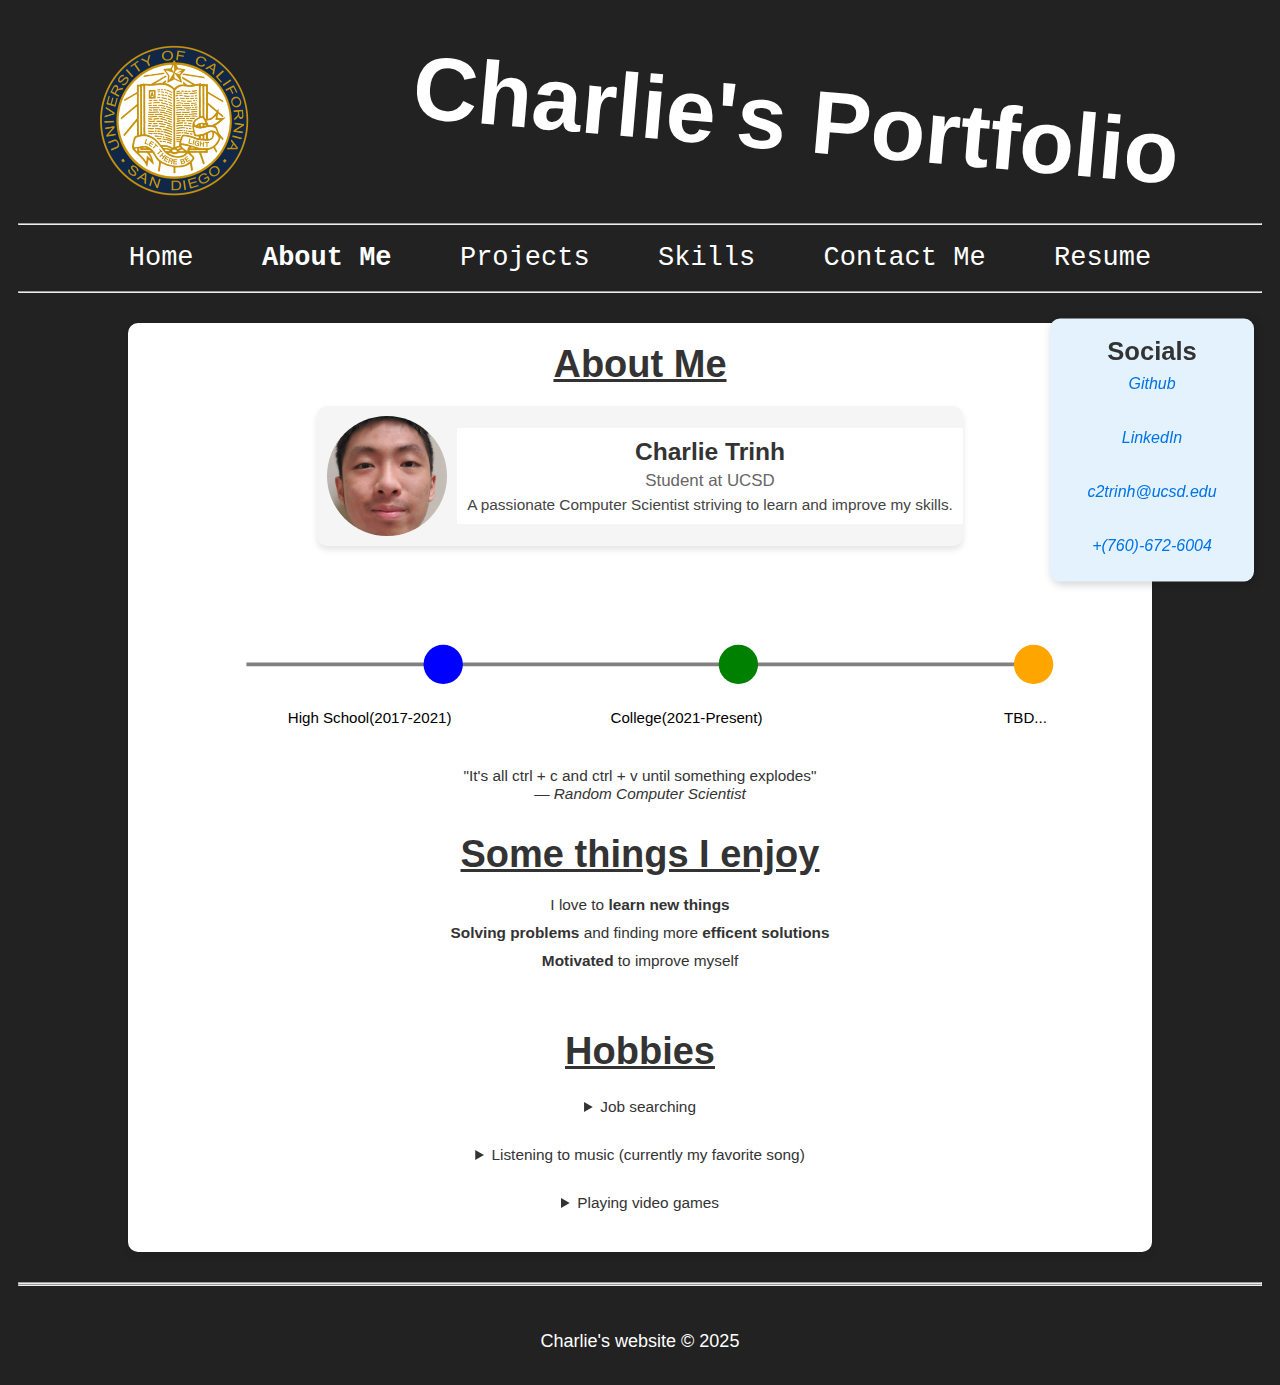
==== html/aboutme.html @ 3824444c "copied hw3 stuff to hw4 repo" ====
<!DOCTYPE html>
<html lang="en">
<head>
    <meta charset="UTF-8">
    <meta name="viewport" content="width=device-width, initial-scale=1">
    <meta name="description" content="Charlie's personal portfolio">
    <meta name="author" content="Charlie Trinh">
    <meta name="keywords" content="portfolio, Charlie Trinh, web developer, projects, skills">
    <title>Charlie's Portfolio</title>
    <link rel="icon" href="/assets/computer-icon.png">
    <link rel="stylesheet" href="/css/profile-card.css">
    <link rel="stylesheet" href="/css/stylesheet_main.css">
    <link rel="stylesheet" href="/css/aboutme.css">
</head>

<body>

    <!-- noscript to make sure that if JS isnt enable, it reminds the viewer -->
    <noscript>
        <p>Your browser does not support JavaScript or it is disabled. Please enable JavaScript to view interactive content.</p>
      </noscript>


    <section id="top">
    <!-- UCSD logo and some backup images incase if one doesnt load -->
    <picture>
        <source srcset="/assets/UCSD-logo.svg.png" type="image/png">
        <source srcset="/assets/UCSD-logo.jpeg" type="image/jpeg">
        <img src="/assets/UCSD-logo.svg.png" alt="Image of UCSD logo" width="150" height="150">
    </picture>

        <!-- title of my site -->
        <header>
            <h1>Charlie's Portfolio</h1>
          </header>

</section>

    <hr>

    <!-- nav bar so we can navigate through each page -->
    <nav>
        <ul>
          <li><a href="/index.html">Home</a></li>
          <li><a href="/html/aboutme.html"><b>About Me</b></a></li>
          <li><a href="/html/projects.html">Projects</a></li>
          <li><a href="/html/skills.html">Skills</a></li>
          <li><a href="/html/contactme.html">Contact Me</a></li>
          <li><a href="/assets/Resume-Charlie-Trinh.pdf" target="_blank">Resume</a></li>
        </ul>
      </nav>

      <hr>
    
    <!-- main content of this page -->
    <main>
        <h2><u>About Me</u></h2>

        <!-- use a custom html tag called profile-card to make the css profile card for myself -->
        <section class="profile">
            <profile-card>
            <div class="profile-content">
                <img src="/assets/Charlie's-pic.jpg" alt="Profile Picture" class="profile-img">
                <div class="profile-info">
                <h2 class="name">Charlie Trinh</h2>
                <p class="title">Student at UCSD</p>
                <p class="bio">A passionate Computer Scientist striving to learn and improve my skills.</p>
                </div>
            </div>
            </profile-card>
    
        </section>

        <!-- use svg to create a timeline of my education -->
        <div class="Timeline">
            <svg viewBox="0 0 500 100" preserveAspectRatio="xMidYMid meet" style="width: 100%; height: auto;">
                <!-- Timeline Line -->
                <line x1="50" y1="50" x2="450" y2="50" stroke="gray" stroke-width="2"/>
            
                <!-- Milestones -->
                <circle cx="150" cy="50" r="10" fill="blue"/>
                <circle cx="300" cy="50" r="10" fill="green"/>
                <circle cx="450" cy="50" r="10" fill="orange"/>
            
                <!-- Labels -->
                <text x="71" y="80" font-family="Arial" font-size="14" fill="black">High School(2017-2021)</text>
                <text x="235" y="80" font-family="Arial" font-size="14" fill="black">College(2021-Present)</text>
                <text x="435" y="80" font-family="Arial" font-size="14" fill="black">TBD...</text>
            </svg>
        </div>

        <!-- used blockquote tag to write out this code as well as kbd tag to type out keyboard presses -->
        <blockquote>
            <p>"It's all <kbd>ctrl</kbd> + <kbd>c</kbd> and <kbd>ctrl</kbd> + <kbd>v</kbd> until something explodes"</p>
            <cite>— Random Computer Scientist</cite>
        </blockquote>

        <!-- section to talk about my personality -->
        <section class="Enjoyments">
            <h2><u>Some things I enjoy</u></h2>
            <ul>
                <li><p>I love to <strong>learn new things</strong></p></li>
                <li><p><strong>Solving problems</strong> and finding more <strong>efficent solutions</strong></p></li>
                <li><p><strong>Motivated</strong> to improve myself</p></li>
            </ul>
        </section>

        <!-- section to talk about my hobbies -->
        <section class="Hobbies">
            <h2><u>Hobbies</u></h2>
            <details>
                <summary>Job searching</summary>
                <div class="details-content">
                    <p>Still looking!</p>
                </div>
            </details>
        
            <details>
                <summary>Listening to music (currently my favorite song)</summary>
                <div class="details-content">
                    <iframe src="https://open.spotify.com/embed/track/30oddeV4b75MDQ6JvkAXCW?utm_source=generator" frameborder="0" allowfullscreen=""></iframe>
                </div>
            </details>
        
            <details>
                <summary>Playing video games</summary>
                <div class="details-content">
                    <p>Final Fantasy</p>
                    <p class="minecraft">Minecraft</p>
                </div>
            </details>
        </section>
    </main>
    <hr>


                <!-- separate content from main -->
                <aside>
                    <h2>Socials</h2>
                    <address>
                      <a href="https://github.com/Charlitoes" target="_blank">Github</a>
                      <br>
                      <a href="https://www.linkedin.com/in/charlie-trinh/" target="_blank">LinkedIn</a>
                      <br>
                      <a href="mailto:c2trinh@ucsd.edu">c2trinh@ucsd.edu</a>
                      <br>
                      <a href="tel:+7606726004">+(760)-672-6004</a>
                    </address>
                  </aside>
            
                  <hr>
    <footer>
        <p>Charlie's website © 2025</p>
    </footer>

</body>

</html>
---- css/profile-card.css ----
profile-card {
    display: block;
    margin: 20px;
    font-family: Arial, sans-serif;
  }
  
  profile-card .profile-content {
    display: flex;
    align-items: center;
    background-color: #f5f5f5;
    border-radius: 10px;
    overflow: hidden;
    box-shadow: 0 4px 6px rgba(0, 0, 0, 0.1);
  }
  
  profile-card .profile-img {
    width: 120px;
    height: 120px;
    border-radius: 50%;
    object-fit: cover;
    margin: 10px;
  }
  
  profile-card .profile-info {
    padding: 10px;
  }
  
  profile-card .name {
    margin: 0;
    font-size: 1.6em;
    color: #333;
  }
  
  profile-card .title {
    margin: 5px 0;
    font-size: 1.1em;
    color: #666;
  }
  
  profile-card .bio {
    font-size: 1em;
    color: #444;
  }
---- css/stylesheet_main.css ----
/* Global Variables */
:root {
    --primary-color: #0073e6;
    --secondary-color: #ff6600;
    --background-color: #f5f5f5;
    --text-color: #333;
    --font-family: 'Arial', sans-serif;
    --nav-link-color: black;
    --nav-link-hover: purple;
    --card-background: white;
    --card-shadow: rgba(0, 0, 0, 0.1);
    --code-background: #333;
    --code-text: #fff;
    --sidebar-background: #e3f2fd;
}

/* global styles */
* {
    margin: 0;
    padding: 0;
    box-sizing: border-box;
    font-family: var(--font-family, sans-serif);
    background-color: #222;
}

body {
    background-color: #222;
    color: var(--text-color,#333);
    text-align: center;
    padding: 2vh;
    font-size: 1.2vw;

}

/* header style */
section#top header{
    font-size: 3.5vw;
    display: flex;
    justify-content: center;
    align-items: center; 
    color: white;
    transform: rotate(5deg);
}

section#top{
    font-size: 3.5vw;
    display: flex;
    justify-content: space-around;
    align-items: center; 
}


/* UCSD Logo */
picture img {
    display: block;
    margin: 3vh auto;
    max-width: 15vw; /* Scales with viewport width */
    height: auto;
}

/* nav bar */
nav {
    padding: 2vh 0;
    display: flex;
    justify-content: center; 

    ul {
        list-style: none;
        display: flex;
        justify-content: center; 
        gap: 3vw;
        flex-wrap: wrap; 

        li {
            display: inline-block;

            a {
                text-decoration: none;
                font-family: "Lucida Console", "Courier New", monospace;
                color: var(--nav-link-color, black);
                font-size: 3vh;
                padding: 10px 15px;
                transition: 0.3s ease-in-out;
                color: white;

                b {
                    font-family: "Lucida Console", "Courier New", monospace;
                }

                &:hover {
                    color: var(--nav-link-hover, (in oklab, red 50%, blue 50%)); /* Change color on hover */   
                }
            }
        }
    }
}


/* main content*/
main {
    max-width: 1024px;
    margin: 30px auto;
    background: var(--card-background, white);
    padding: 20px;
    border-radius: 10px;
    box-shadow: 0 4px 10px var(--card-shadow, (0, 0, 0, 0.1));
}

hgroup {
    background-color: var(--background-color, white);

    * {
        background-color: var(--background-color, white);
    }

    h1 {
        font-size: 38px;
        margin-bottom: 10px;
        background-color: var(--background-color, white);
    }

    p {
        font-size: 28px;
        padding: 10px;
        background-color: var(--background-color, white);
    }
}

/* Code Block */
pre {
    background-color: var(--code-background, #333);
    color: var(--code-text, #fff);
    padding: 10px;
    border-radius: 5px;
    font-size: 24px;
    overflow-x: auto;
    text-align: left;
    code {
        background-color: var(--code-background, #333);
    }
}
/* Sidebar */
@keyframes slideInSidebar {
    from {
        transform: translateY(-50%) translateX(100%);
        opacity: 0;
    }
    to {
        transform: translateY(-50%) translateX(0);
        opacity: 1;
    }
}

aside {
    position: fixed; /* Sticks to the side */
    right: 2vw;
    top: 50%;
    transform: translateY(-50%);
    width: 16vw;
    background: var(--sidebar-background, #e3f2fd);
    padding: 2vh;
    border-radius: 10px;
    box-shadow: 2px 2px 10px rgba(0, 0, 0, 0.2);
    text-align: center;
    animation: slideInSidebar 0.8s ease-out;

    h2 {
        font-size: 2vw;
        margin-bottom: 1vh;
        color: var(--text-color, #222);
        background: var(--sidebar-background, #e3f2fd);
    }
}

address {
    background: var(--sidebar-background, #e3f2fd);

    a {
        display: block;
        color: var(--primary-color, #0073e6);
        font-size: 1.25vw;
        margin: 1vh 0;
        text-decoration: none;
        transition: color 0.3s;
        background: var(--sidebar-background, #e3f2fd);

        &:hover {
            color: var(--secondary-color, color(display-p3 1 0.5 0));
        }
    }
}

/* Footer */
footer {
    padding: 15px;
    margin-top: 30px;
    font-size: 18px;
    border-radius: 5px;
    color: white;
}

/* Media Queries for Mobile Screens */
@media (max-width: 768px) {
    section#top header{
        font-size: 7.5vw;
    }

    body {
        font-size: 3vw; /* Increase font size for readability */
    }

    nav ul {
        flex-direction: column;
        align-items: center;
        gap: 2vh;
    }

    main {
        width: 90vw; /* Expand content width */
        padding: 5vw;
    }

    picture img {
        max-width: 30vw; /* Scale UCSD logo properly */
    }

    address a {
        font-size: 4vw;
    }

    footer {
        font-size: 2.5vw;
    }


    hgroup h1 {
        font-size: 6vw;
    }
    
    hgroup p {
        font-size: 4vw;

    }
    
    /* Code Block */
    pre {
        font-size: 3vw;
    }

    aside {
        position: static; /* Default positioning */
        width: 75%; /* Full width for mobile */
        margin: 20px auto; /* Centers it */
        text-align: center; /* Aligns content */
        margin-top: 40dvw;
        h2{
            font-size: 6vw;
        }
    }
}

/* tablet/laptop breakpoint */
@media (min-width: 768px) and (max-width: 1024px) {

    address a {
        font-size: 3vw;
    }
    aside {
        position: static; /* Default positioning */
        width: 75%; /* Full width for mobile */
        margin: 20px auto; /* Centers it */
        text-align: center; /* Aligns content */
        margin-top: 40dvw;
        h2{
            font-size: 5vw;
        }
    }
}
---- css/aboutme.css ----
main *{
    background-color: white;
}

h2 {
    font-size: 38px;
}

.profile{
    display: flex;
    justify-content: center;
}

.Timeline svg {
    width: 100%;   /* Makes the SVG responsive, scaling to 100% of its container's width */
    height: auto;  /* Maintains aspect ratio of the SVG */
}

.Timeline text {
    font-size: .6vw; /* Scale text size based on viewport width */
}

/* style for what I enjoy doing */
.Enjoyments {
    padding: 30px;
    margin-bottom: 20px;
    font-size: 1.2vw;

    h2 {
        margin-bottom: 20px;
    }

    ul {
        list-style-type: none;
        padding-left: 0;

        li {
            margin-bottom: 10px;
        }
    }
}

.Hobbies {
    display: flex;
    flex-direction: column;

    h2 {
        margin-bottom: 15px;
    }

    details {
        padding: 10px;
        margin: 0;

        summary {
            padding-bottom: 10px;
        }

        p.minecraft:hover {
            color: green;
        }
    }

    iframe {
        margin: 0;
        padding: 0;
        border: none;
        border-radius: 12px;   
        width: 50%; 
        height: 152px;
    }
}

/* Media Queries for Mobile Screens */
@media (max-width: 767px) {
    h2 {
        font-size: 6vw;
    }
    
    .Timeline text {
        font-size: 3.5vw; /* Scale text size based on viewport width */
    }

    .Enjoyments{
        font-size: 5vw;
    }

    .Hobbies{
        font-size: 5vw;
    }

    .Hobbies iframe{
        border-radius: 10px;   
        width: 100%; 
        height: 100px;
    }
    

}

/* tablet/laptop breakpoint */
@media (min-width: 768px) and (max-width: 1024px) {
    .Timeline text {
        font-size: 1.25vw; /* Scale text size based on viewport width */
    }

    .Enjoyments{
        font-size: 4vw;
    }

    .Hobbies{
        font-size: 4vw;
    }

    blockquote{
        font-size: 3vw;
    }
    
    .profile{
        display: flex;
        justify-content: center;
    }

    h2{
        font-size: 5vw;
    }
    .profile h2.name{
        font-size: 4vw;
    }

    .profile p{
        font-size: 2.75vw;
    }

    .Hobbies iframe {
        margin: 0;
        padding: 0;
        border: none;
        height: 150px;
        width: 300px;
    }
}
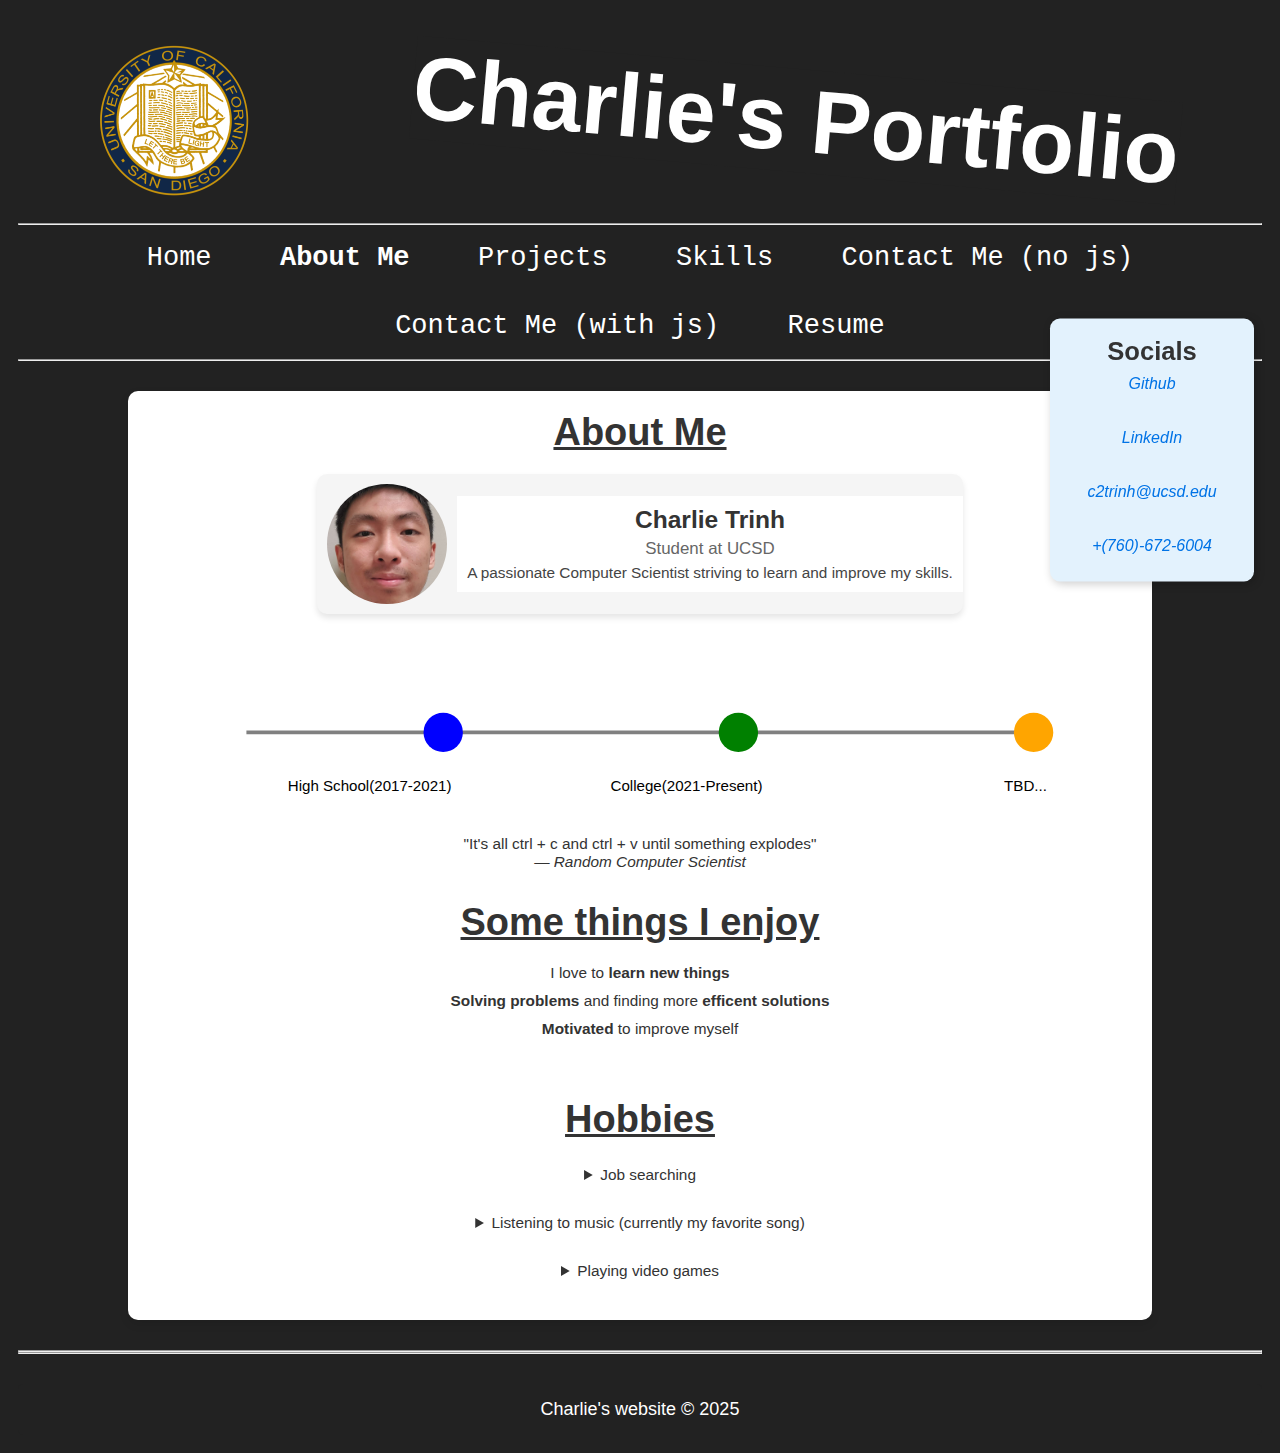
==== commit 040753ed: "fulfulled part 2 & some of part 3 requirements" ====
--- a/html/aboutme.html
+++ b/html/aboutme.html
@@ -45,7 +45,8 @@
           <li><a href="/html/aboutme.html"><b>About Me</b></a></li>
           <li><a href="/html/projects.html">Projects</a></li>
           <li><a href="/html/skills.html">Skills</a></li>
-          <li><a href="/html/contactme.html">Contact Me</a></li>
+          <li><a href="/html/form-no-js.html">Contact Me (no js)</a></li>
+          <li><a href="/html/form-js.html">Contact Me (with js)</a></li>
           <li><a href="/assets/Resume-Charlie-Trinh.pdf" target="_blank">Resume</a></li>
         </ul>
       </nav>
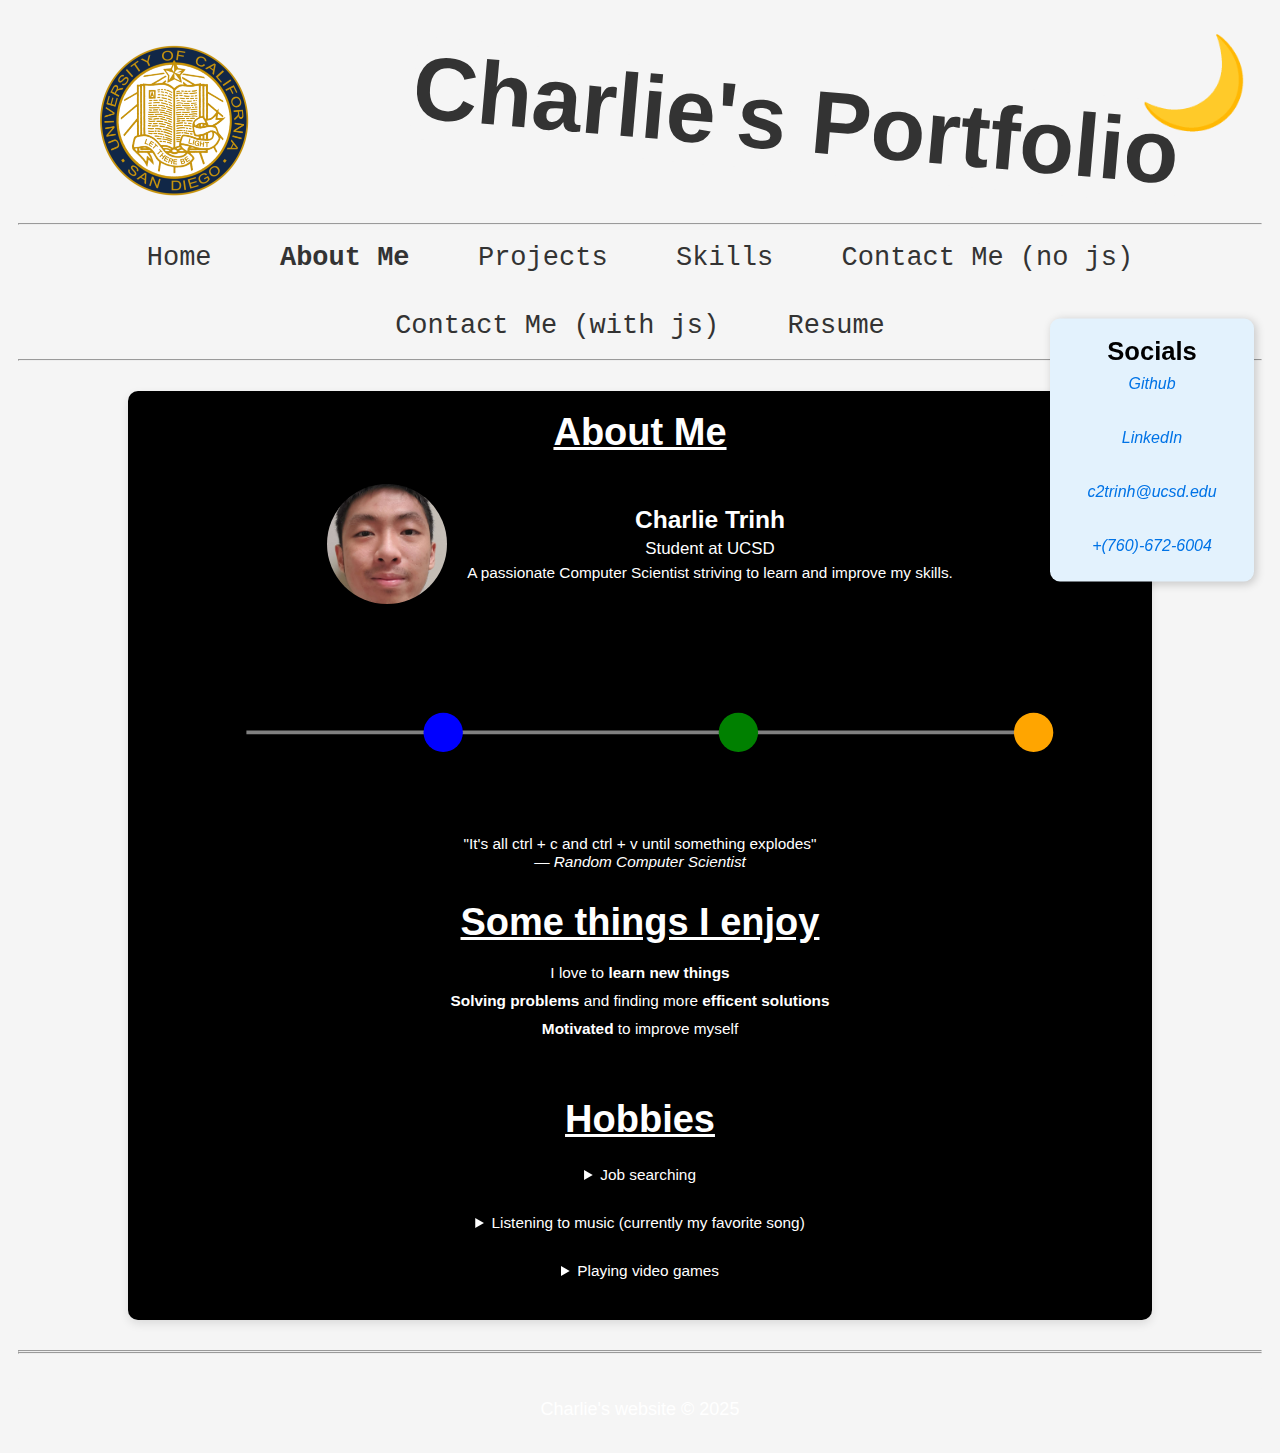
==== commit 7cfcab59: "implemented a dark light toggle button and updated css to account for this toggle" ====
--- a/html/aboutme.html
+++ b/html/aboutme.html
@@ -20,8 +20,11 @@
         <p>Your browser does not support JavaScript or it is disabled. Please enable JavaScript to view interactive content.</p>
       </noscript>
 
+    <section id="top">
 
-    <section id="top">
+            <!-- dark light toggle button -->
+    <button id="themeToggle" class="theme-toggle-button" aria-label="Toggle theme">🌙</button>
+    
     <!-- UCSD logo and some backup images incase if one doesnt load -->
     <picture>
         <source srcset="/assets/UCSD-logo.svg.png" type="image/png">
@@ -154,6 +157,7 @@
         <p>Charlie's website © 2025</p>
     </footer>
 
+    <script src="/js/dark-light-mode.js"></script>
 </body>
 
 </html>--- a/css/profile-card.css
+++ b/css/profile-card.css
@@ -1,16 +1,42 @@
+/* Global Variables */
+:root {
+  --primary-color: #0073e6;
+  --secondary-color: #ff6600;
+  --background-color: #f5f5f5;
+  --text-color: #333;
+  --font-family: 'Arial', sans-serif;
+  --nav-link-color: black;
+  --nav-link-hover: purple;
+  --card-background: black;
+  --card-text-color: white;
+  --card-shadow: rgba(0, 0, 0, 0.1);
+  --code-background: #333;
+  --code-text: #fff;
+  --sidebar-background: #e3f2fd;
+}
+
+[data-theme="dark"] {
+  --background-color: #333;
+  --text-color: #fff;
+  --card-background: white;
+  --card-text-color: black;
+}
+
 profile-card {
     display: block;
     margin: 20px;
+    background-color: var(--card-background);
+    color: var(--card-text-color);
     font-family: Arial, sans-serif;
   }
   
   profile-card .profile-content {
     display: flex;
     align-items: center;
-    background-color: #f5f5f5;
+    background-color: var(--card-background);
+    color: var(--card-text-color);
     border-radius: 10px;
     overflow: hidden;
-    box-shadow: 0 4px 6px rgba(0, 0, 0, 0.1);
   }
   
   profile-card .profile-img {
@@ -28,16 +54,16 @@
   profile-card .name {
     margin: 0;
     font-size: 1.6em;
-    color: #333;
+    color: var(--card-text-color);
   }
   
   profile-card .title {
     margin: 5px 0;
     font-size: 1.1em;
-    color: #666;
+    color: var(--card-text-color);
   }
   
   profile-card .bio {
     font-size: 1em;
-    color: #444;
+    color: var(--card-text-color);
   }--- a/css/stylesheet_main.css
+++ b/css/stylesheet_main.css
@@ -7,11 +7,19 @@
     --font-family: 'Arial', sans-serif;
     --nav-link-color: black;
     --nav-link-hover: purple;
-    --card-background: white;
+    --card-background: black;
+    --card-text-color: white;
     --card-shadow: rgba(0, 0, 0, 0.1);
     --code-background: #333;
     --code-text: #fff;
     --sidebar-background: #e3f2fd;
+}
+
+[data-theme="dark"] {
+    --background-color: #333;
+    --text-color: #fff;
+    --card-background: white;
+    --card-text-color: black;
 }
 
 /* global styles */
@@ -20,16 +28,34 @@
     padding: 0;
     box-sizing: border-box;
     font-family: var(--font-family, sans-serif);
-    background-color: #222;
+    background-color: var(--background-color);
+}
+
+button.theme-toggle-button{
+    font-size: large;
+    position: absolute;
+    top: 20px; /* Adjust this to move the button down */
+    right: 20px; /* Adjust this to move the button closer to the right edge */
+    background-color: transparent;
+    border: none;
+    font-size: 2em; /* Adjust the font size if necessary */
+    cursor: pointer;
+    z-index: 1000; /* Ensures the button stays on top of other elements */
+    padding: 10px;
+    transition: transform 0.3s ease;
+}
+
+.theme-toggle-button:hover {
+    transform: scale(1.1); /* Optional: adds a hover effect */
 }
 
 body {
-    background-color: #222;
-    color: var(--text-color,#333);
+    background-color: var(--background-color);
+    color: var(--text-color);
     text-align: center;
     padding: 2vh;
     font-size: 1.2vw;
-
+    
 }
 
 /* header style */
@@ -38,7 +64,7 @@
     display: flex;
     justify-content: center;
     align-items: center; 
-    color: white;
+    color: var(--text-color);
     transform: rotate(5deg);
 }
 
@@ -81,7 +107,7 @@
                 font-size: 3vh;
                 padding: 10px 15px;
                 transition: 0.3s ease-in-out;
-                color: white;
+                color: var(--text-color);
 
                 b {
                     font-family: "Lucida Console", "Courier New", monospace;
@@ -100,29 +126,33 @@
 main {
     max-width: 1024px;
     margin: 30px auto;
-    background: var(--card-background, white);
+    background: var(--card-background);
     padding: 20px;
     border-radius: 10px;
     box-shadow: 0 4px 10px var(--card-shadow, (0, 0, 0, 0.1));
 }
 
 hgroup {
-    background-color: var(--background-color, white);
+    color: var(--card-text-color);
+    background-color: var(--card-background);
 
     * {
-        background-color: var(--background-color, white);
+        color: var(--card-text-color);
+        background-color: var(--card-background);
     }
 
     h1 {
         font-size: 38px;
         margin-bottom: 10px;
-        background-color: var(--background-color, white);
+        color: var(--card-text-color);
+        background-color: var(--card-background);
     }
 
     p {
+        color: var(--card-text-color);
         font-size: 28px;
         padding: 10px;
-        background-color: var(--background-color, white);
+        background-color: var(--card-background);
     }
 }
 
@@ -167,7 +197,7 @@
     h2 {
         font-size: 2vw;
         margin-bottom: 1vh;
-        color: var(--text-color, #222);
+        color: black;
         background: var(--sidebar-background, #e3f2fd);
     }
 }
--- a/css/aboutme.css
+++ b/css/aboutme.css
@@ -1,14 +1,47 @@
+:root {
+    --primary-color: #0073e6;
+    --secondary-color: #ff6600;
+    --background-color: #f5f5f5;
+    --text-color: #333;
+    --font-family: 'Arial', sans-serif;
+    --nav-link-color: black;
+    --nav-link-hover: purple;
+    --card-background: black;
+    --card-text-color: white;
+    --card-shadow: rgba(0, 0, 0, 0.1);
+    --code-background: #333;
+    --code-text: #fff;
+    --sidebar-background: #e3f2fd;
+}
+
+[data-theme="dark"] {
+    --background-color: #333;
+    --text-color: #fff;
+    --card-background: white;
+    --card-text-color: black;
+}
+
 main *{
-    background-color: white;
+    background-color: var(--card-background);
+    color: var(--card-text-color);
 }
+
+
 
 h2 {
     font-size: 38px;
 }
 
 .profile{
+    background-color: var(--card-background);
+    color: var(--card-text-color);
     display: flex;
     justify-content: center;
+}
+
+.profile-content{
+    background-color: var(--card-background);
+    color: var(--card-text-color);
 }
 
 .Timeline svg {
@@ -25,17 +58,25 @@
     padding: 30px;
     margin-bottom: 20px;
     font-size: 1.2vw;
+    background-color: var(--card-background);
+    color: var(--card-text-color);
 
     h2 {
         margin-bottom: 20px;
+        background-color: var(--card-background);
+        color: var(--card-text-color);
     }
 
     ul {
         list-style-type: none;
         padding-left: 0;
+        background-color: var(--card-background);
+        color: var(--card-text-color);
 
         li {
             margin-bottom: 10px;
+            background-color: var(--card-background);
+            color: var(--card-text-color);
         }
     }
 }
@@ -43,17 +84,23 @@
 .Hobbies {
     display: flex;
     flex-direction: column;
-
+    background-color: var(--card-background);
+    color: var(--card-text-color);
     h2 {
         margin-bottom: 15px;
+        background-color: var(--card-background);
+        color: var(--card-text-color);
     }
 
     details {
         padding: 10px;
         margin: 0;
-
+        background-color: var(--card-background);
+        color: var(--card-text-color);
         summary {
             padding-bottom: 10px;
+            background-color: var(--card-background);
+            color: var(--card-text-color);
         }
 
         p.minecraft:hover {
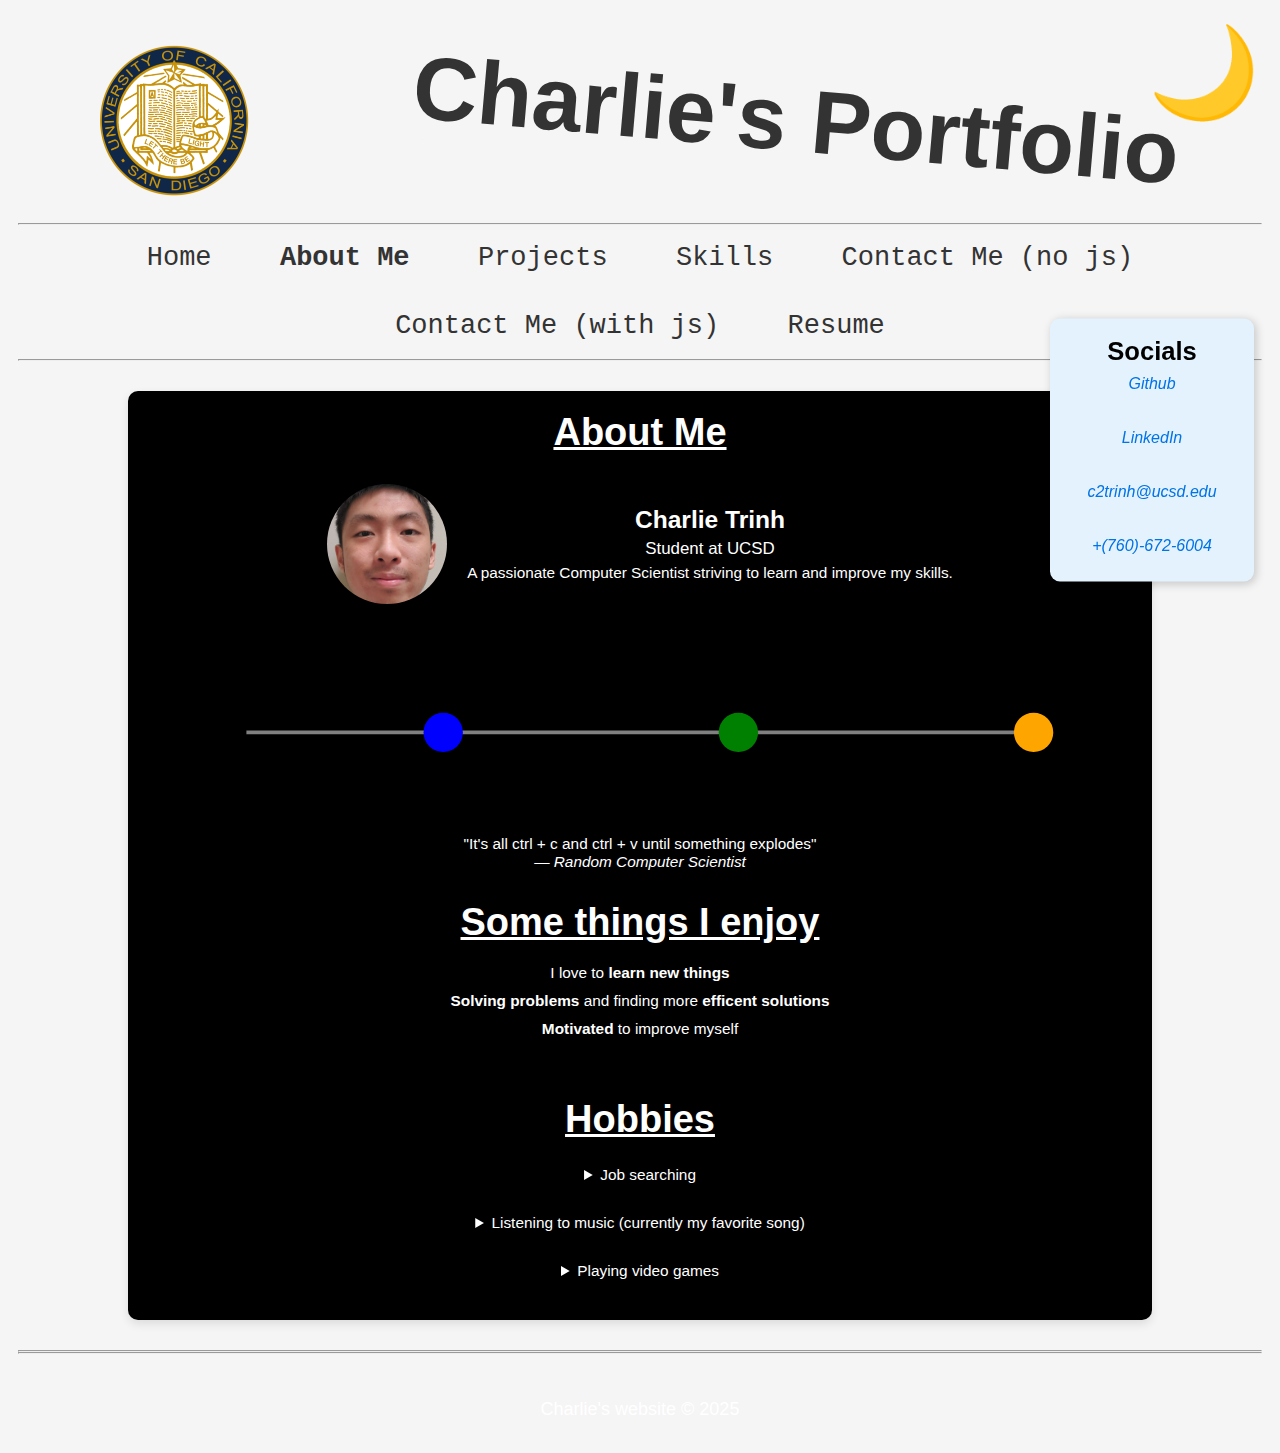
==== commit 0fe3c052: "updated the noscript description to tell the user that if js isn't enabled then they cannot use the " ====
--- a/html/aboutme.html
+++ b/html/aboutme.html
@@ -17,7 +17,7 @@
 
     <!-- noscript to make sure that if JS isnt enable, it reminds the viewer -->
     <noscript>
-        <p>Your browser does not support JavaScript or it is disabled. Please enable JavaScript to view interactive content.</p>
+        <p>Your browser does not support JavaScript or it is disabled. Please enable JavaScript to view dark/light mode toggler.</p>
       </noscript>
 
     <section id="top">
--- a/css/stylesheet_main.css
+++ b/css/stylesheet_main.css
@@ -41,7 +41,7 @@
     font-size: 2em; /* Adjust the font size if necessary */
     cursor: pointer;
     z-index: 1000; /* Ensures the button stays on top of other elements */
-    padding: 10px;
+    padding-left: 10px;
     transition: transform 0.3s ease;
 }
 
